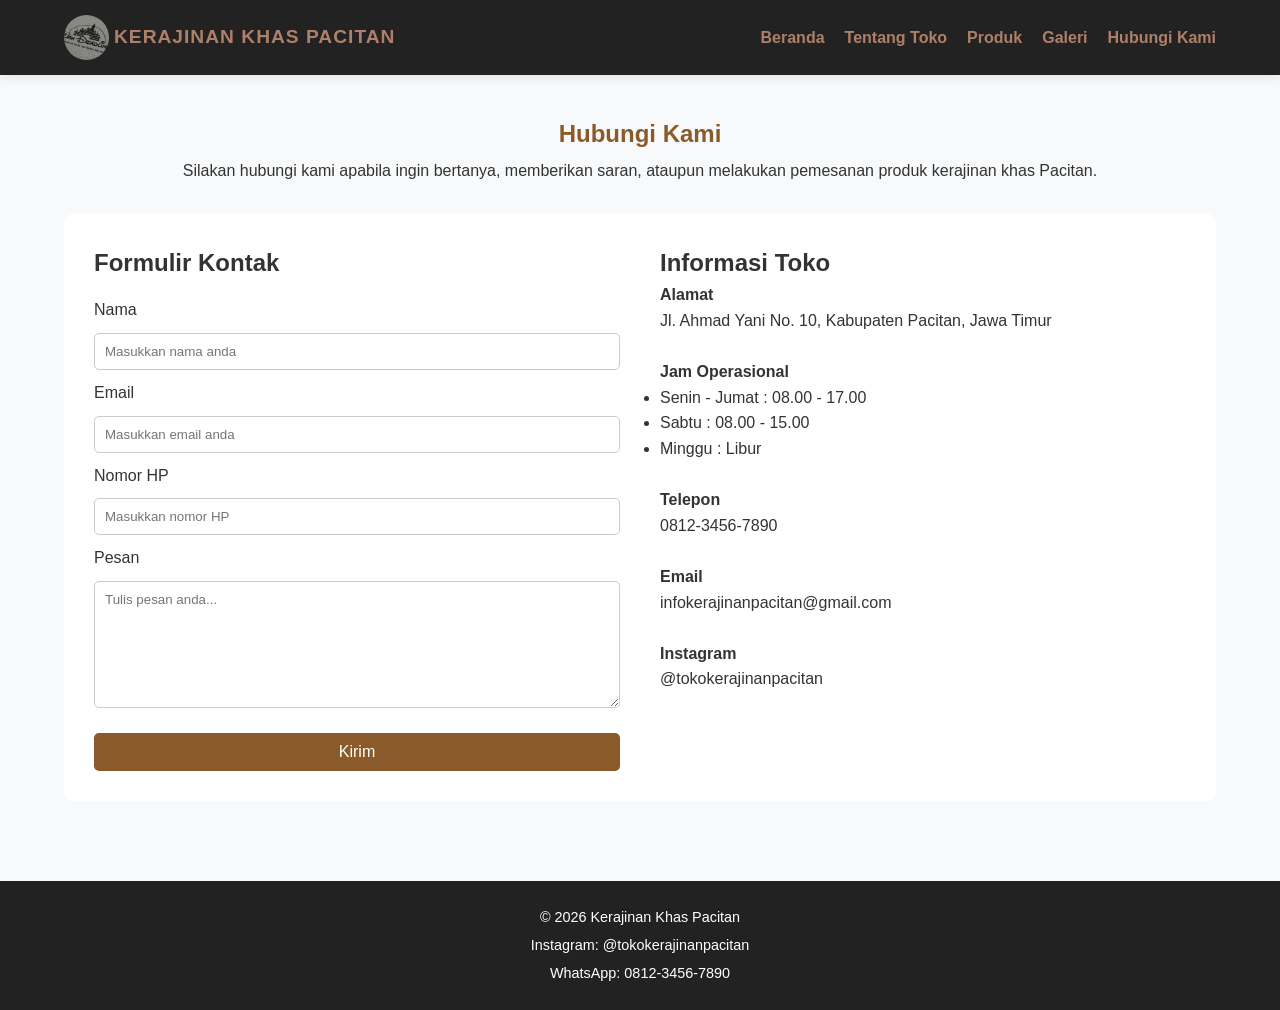
==== hubungi.html @ 98f454a7 "first commit repo baru" ====
<!DOCTYPE html>
<html lang="id">
<head>
    <meta charset="UTF-8">
    <meta name="viewport" content="width=device-width, initial-scale=1.0">
    <title>Kontak | Toko Kerajinan Khas Pacitan</title>
    <link rel="stylesheet" href="style.css">
</head>
<body>
    <header>
        <div class="logo">
            <img src="img/logo.jpg" alt="Logo Toko Kerajinan">
            <h2>KERAJINAN KHAS PACITAN</h2>
        </div>
        <nav>
            <ul>
                <li><a href="index.html">Beranda</a></li>
                <li><a href="tentang.html">Tentang Toko</a></li>
                <li><a href="produk.html">Produk</a></li>
                <li><a href="galeri.html">Galeri</a></li>
                <li><a href="hubungi.html">Hubungi Kami</a></li>
            </ul>
        </nav>
    </header>

    <main>
        <section class="judul-halaman">
            <h1>Hubungi Kami</h1>
            <p>Silakan hubungi kami apabila ingin bertanya, memberikan saran,
                ataupun melakukan pemesanan produk kerajinan khas Pacitan.</p>
        </section>

        <section class="kontak-container">
            <div class="form-kontak">
                <h2>Formulir Kontak</h2>

                <form action="">
                    <label for="nama">Nama</label>
                    <input type="text" id="nama" name="nama" placeholder="Masukkan nama anda">
                    <label for="email">Email</label>
                    <input type="email" id="email" name="email" placeholder="Masukkan email anda">
                    <label for="telpon">Nomor HP</label>
                    <input type="text" id="telpon" name="telpon" placeholder="Masukkan nomor HP">
                    <label for="pesan">Pesan</label>
                    <textarea id="pesan" name="pesan" rows="7" placeholder="Tulis pesan anda..."></textarea>

                    <button type="submit">Kirim</button>
                </form>
            </div>

            <div class="info-kontak">
                <h2>Informasi Toko</h2>

                <p><b>Alamat</b></p>
                <p>Jl. Ahmad Yani No. 10, Kabupaten Pacitan, Jawa Timur</p><br>

                <p><b>Jam Operasional</b></p>
                <ul>
                    <li>Senin - Jumat : 08.00 - 17.00</li>
                    <li>Sabtu : 08.00 - 15.00</li>
                    <li>Minggu : Libur</li>
                </ul><br>

                <p><b>Telepon</b></p>
                <p>0812-3456-7890</p><br>

                <p><b>Email</b></p>
                <p>infokerajinanpacitan@gmail.com</p><br>

                <p><b>Instagram</b></p>
                <p>@tokokerajinanpacitan</p>
            </div>
        </section>
    </main>

    <footer>
        <p>&copy; 2026 Kerajinan Khas Pacitan</p>
        <p>Instagram: @tokokerajinanpacitan</p>
        <p>WhatsApp: 0812-3456-7890</p>
    </footer>
</body>
</html>
---- style.css ----
* {
    margin: 0;
    padding: 0;
    box-sizing: border-box;
    font-family:'Segoe UI', Tahoma, Geneva, Verdana, sans-serif;
}

body {
    background-color: #f8f9fa;
    color: #333;
    line-height: 1.6;
}

a {
    text-decoration: none;
    color: inherit;
}

header {
    background-color: #222;
    display: flex;
    justify-content: space-between;
    align-items: center;
    padding: 15px 5%;
    box-shadow: 0 2px 10px rgba(0,0,0,0.1);
    position: sticky;
    top: 0;
    z-index: 1000;
}

.logo {
    display: flex;
    align-items: center;
    gap: 5px;
}

.logo img {
    width: 45px;
    height: 45px;
    border-radius: 50%;
    object-fit: cover;
}

.logo h2 {
    font-size: 1.2rem;
    color: #ae8069;
    letter-spacing: 1px;
}

nav ul {
    display: flex;
    list-style: none;
    gap: 20px;
}

nav ul li a {
    font-weight: 600;
    color: #ae8069;
    transition: color 0.3s;
}

nav ul li a:hover {
    color: #902c2c;
}

.hero {
    position: relative;
    height: 70vh;
    display: flex;
    align-items: center;
    justify-content: left;
    text-align:center;
    color: white;
}

.hero-text {
    position: relative;
    z-index: 2;
    padding: 20px;
    background: rgba(0, 0, 0, 0.5);
    border-radius: 8px;
    max-width: 600px;
}

.hero-text h1 {
    font-size: 2.2rem;
    margin-bottom: 8px;
}

.hero-text a button {
    display:inline-block;
    margin-top: 15px;
    padding: 15px 20px;
    background-color: #8b5a2b;
    color: white;
    border-radius: 5px;
    font-weight: bold;
}

.hero-text a button:hover {
    background-color: #6e4520;
}

.background-hero {
    position:absolute;
    top: 0;
    left: 0;
    width: 100%;
    height: 100%;
}

.background-hero img {
    width: 100%;
    height: 100%;
    object-fit: cover;
}

main {
    padding: 40px 5%;
}

.judul-halaman {
    text-align: center;
    margin-bottom: 30px;
}

.judul-halaman h1 {
    color: #8b5a2b;
    margin-bottom: 5px;
}

.deskripsi {
    padding: 40px 5%;
    text-align: center;
    background: white;
    margin: 20px 0;
}

.produk {
    text-align: center;
    padding: 40px 5%;
}

.produk-container {
    display: grid;
    grid-template-columns: repeat(auto-fit, minmax(220px, 1fr));
    gap: 20px;
    margin-top: 25px;
}

.kartu {
    background: white;
    border-radius: 8px;
    padding: 15px;
    box-shadow: 0 4px 6px rgba(0,0,0,0.05);
    text-align: center;
    transition: transform 0.2s;
}

.kartu:hover {
    transform: translateY(-5px);
}

.kartu img {
    width: 100%;
    height: 180px;
    object-fit: cover;
    border-radius: 6px;
    margin-bottom: 10px;
}

.kartu h3 {
    font-size: 1.1rem;
    margin-bottom: 5px;
}

.kartu h4 {
    color: #d9534f;
    margin-bottom: 8px;
}

button {
    background-color: #8b5a2b;
    color: white;
    border: none;
    padding: 10px 20px;
    border-radius: 5px;
    cursor: pointer;
    font-size: 1rem;
    margin-top: 15px;
}

button:hover {
    background-color: #6e4520;
}

.profil-toko {
    display: flex;
    gap: 30px;
    align-items: center;
    margin-bottom: 40px;
    background: white;
    padding: 25px;
    border-radius: 8px;
}

.gambar-toko img {
    width: 300px;
    border-radius: 8px;
}

.keunggulan-container {
    display: grid;
    grid-template-columns: repeat(auto-fit, minmax(200px, 1fr));
    gap: 15px;
    margin-top: 20px;
}

.item {
    background: white;
    padding: 20px;
    border-radius: 8px;
    border-left: 4px solid #8b5a2b;
}

.galeri-container {
    display: grid;
    grid-template-columns: repeat(auto-fit, minmax(200px, 1fr));
    gap: 15px;
}

.galeri-item img {
    width: 100%;
    height: 200px;
    object-fit: cover;
    border-radius: 8px;
}

.kontak-container {
    display: flex;
    gap: 40px;
    background: white;
    padding: 30px;
    border-radius: 8px;
}

.form-kontak, .info-kontak {
    flex: 1;
}

.form-kontak form {
    display: flex;
    flex-direction: column;
    gap: 10px;
    margin-top: 15px;
}

.form-kontak input, .form-kontak textarea {
    width: 100%;
    padding: 10px;
    border: 1px solid #ccc;
    border-radius: 5px;
}

footer {
    background-color: #222;
    color: white;
    text-align: center;
    padding: 20px;
    margin-top: 40px;
    font-size: 0.9rem;
}

footer p {
    margin: 5px 0;
}

@media (max-width: 768px) {
    header, 
    .profil-toko, 
    .kontak-container {
        flex-direction: column;
        text-align: center;
    }

    nav ul {
        flex-wrap: wrap;
        justify-content: center;
    }

    .gambar-toko img {
        width: 100%;
    }
}
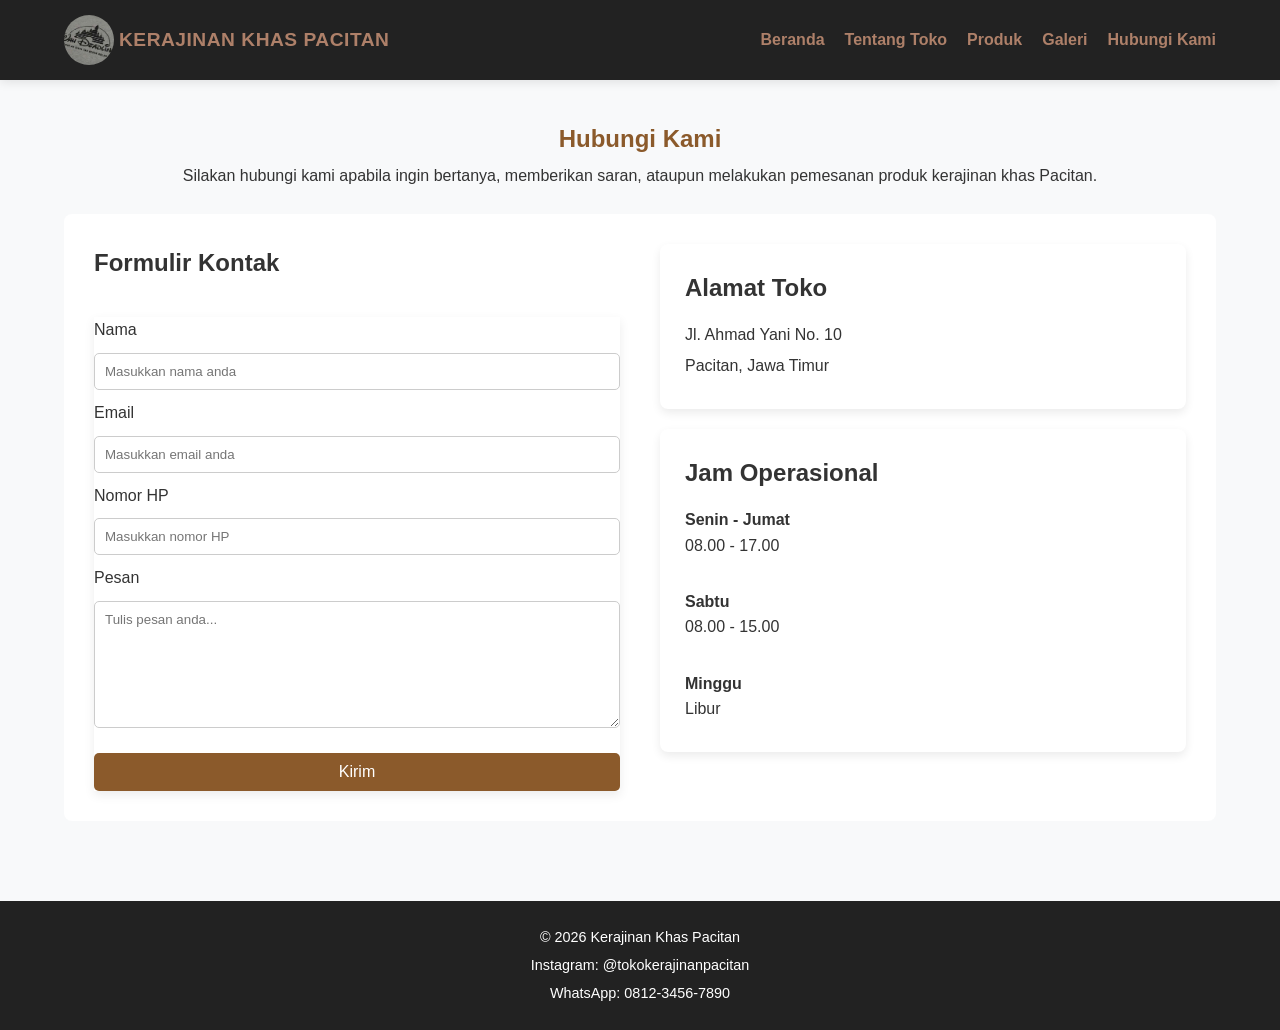
==== commit df48f0ee: "update file final" ====
--- a/hubungi.html
+++ b/hubungi.html
@@ -49,26 +49,22 @@
             </div>
 
             <div class="info-kontak">
-                <h2>Informasi Toko</h2>
-
-                <p><b>Alamat</b></p>
-                <p>Jl. Ahmad Yani No. 10, Kabupaten Pacitan, Jawa Timur</p><br>
-
-                <p><b>Jam Operasional</b></p>
-                <ul>
-                    <li>Senin - Jumat : 08.00 - 17.00</li>
-                    <li>Sabtu : 08.00 - 15.00</li>
-                    <li>Minggu : Libur</li>
-                </ul><br>
-
-                <p><b>Telepon</b></p>
-                <p>0812-3456-7890</p><br>
-
-                <p><b>Email</b></p>
-                <p>infokerajinanpacitan@gmail.com</p><br>
-
-                <p><b>Instagram</b></p>
-                <p>@tokokerajinanpacitan</p>
+                <div class="card-info">
+                    <h2>Alamat Toko</h2>
+                    <p>Jl. Ahmad Yani No. 10</p>
+                    <p>Pacitan, Jawa Timur</p>
+                </div>
+                <div class="card-info">
+                    <h2>Jam Operasional</h2>
+                    <h4>Senin - Jumat</h4>
+                    <p>08.00 - 17.00</p>
+                    <br>
+                    <h4>Sabtu</h4>
+                    <p>08.00 - 15.00</p>
+                    <br>
+                    <h4>Minggu</h4>
+                    <p>Libur</p>
+                </div>
             </div>
         </section>
     </main>
--- a/style.css
+++ b/style.css
@@ -35,8 +35,8 @@
 }
 
 .logo img {
-    width: 45px;
-    height: 45px;
+    width: 50px;
+    height: 50px;
     border-radius: 50%;
     object-fit: cover;
 }
@@ -44,7 +44,7 @@
 .logo h2 {
     font-size: 1.2rem;
     color: #ae8069;
-    letter-spacing: 1px;
+    letter-spacing: 0.5px;
 }
 
 nav ul {
@@ -60,12 +60,12 @@
 }
 
 nav ul li a:hover {
-    color: #902c2c;
+    color: maroon;
 }
 
 .hero {
     position: relative;
-    height: 70vh;
+    height: 65vh;
     display: flex;
     align-items: center;
     justify-content: left;
@@ -73,13 +73,16 @@
     color: white;
 }
 
-.hero-text {
+.hero-text{
     position: relative;
     z-index: 2;
-    padding: 20px;
-    background: rgba(0, 0, 0, 0.5);
-    border-radius: 8px;
-    max-width: 600px;
+    width: 100%;
+    height: 100%;
+    background: rgba(0,0,0,0.65);
+    padding: 60px;
+    display: flex;
+    flex-direction: column;
+    justify-content: center;
 }
 
 .hero-text h1 {
@@ -121,7 +124,7 @@
 
 .judul-halaman {
     text-align: center;
-    margin-bottom: 30px;
+    margin-bottom: 25px;
 }
 
 .judul-halaman h1 {
@@ -132,8 +135,8 @@
 .deskripsi {
     padding: 40px 5%;
     text-align: center;
-    background: white;
-    margin: 20px 0;
+    background-color:bisque;
+    
 }
 
 .produk {
@@ -149,10 +152,10 @@
 }
 
 .kartu {
-    background: white;
+    background-color: bisque;
     border-radius: 8px;
     padding: 15px;
-    box-shadow: 0 4px 6px rgba(0,0,0,0.05);
+    box-shadow: 0 15px 10px rgba(0,0,0,0.05);
     text-align: center;
     transition: transform 0.2s;
 }
@@ -196,17 +199,28 @@
 
 .profil-toko {
     display: flex;
-    gap: 30px;
+    gap: 40px;
     align-items: center;
-    margin-bottom: 40px;
+    margin-bottom: 30px;
     background: white;
-    padding: 25px;
-    border-radius: 8px;
+    padding: 15px;
+    border-radius: 8px;
+}
+
+.isi-profil h2 {
+    text-align:center;
+    margin-bottom: 10px;
 }
 
 .gambar-toko img {
     width: 300px;
     border-radius: 8px;
+}
+
+.keunggulan h1 {
+    margin-top: 40px;
+    margin-bottom: 30px;
+    text-align: center;
 }
 
 .keunggulan-container {
@@ -220,7 +234,7 @@
     background: white;
     padding: 20px;
     border-radius: 8px;
-    border-left: 4px solid #8b5a2b;
+    border-left: 3px solid #8b5a2b;
 }
 
 .galeri-container {
@@ -245,7 +259,10 @@
 }
 
 .form-kontak, .info-kontak {
-    flex: 1;
+    flex:1;
+    display:flex;
+    flex-direction:column;
+    gap:20px;
 }
 
 .form-kontak form {
@@ -253,6 +270,7 @@
     flex-direction: column;
     gap: 10px;
     margin-top: 15px;
+    box-shadow:0 4px 10px rgba(0,0,0,0.08);
 }
 
 .form-kontak input, .form-kontak textarea {
@@ -260,6 +278,21 @@
     padding: 10px;
     border: 1px solid #ccc;
     border-radius: 5px;
+}
+
+.card-info{
+    background:white;
+    border-radius:8px;
+    padding:25px;
+    box-shadow:0 4px 10px rgba(0,0,0,0.08);
+}
+
+.card-info h2{
+    margin-bottom:15px;
+}
+
+.card-info p{
+    margin-bottom:5px;
 }
 
 footer {
